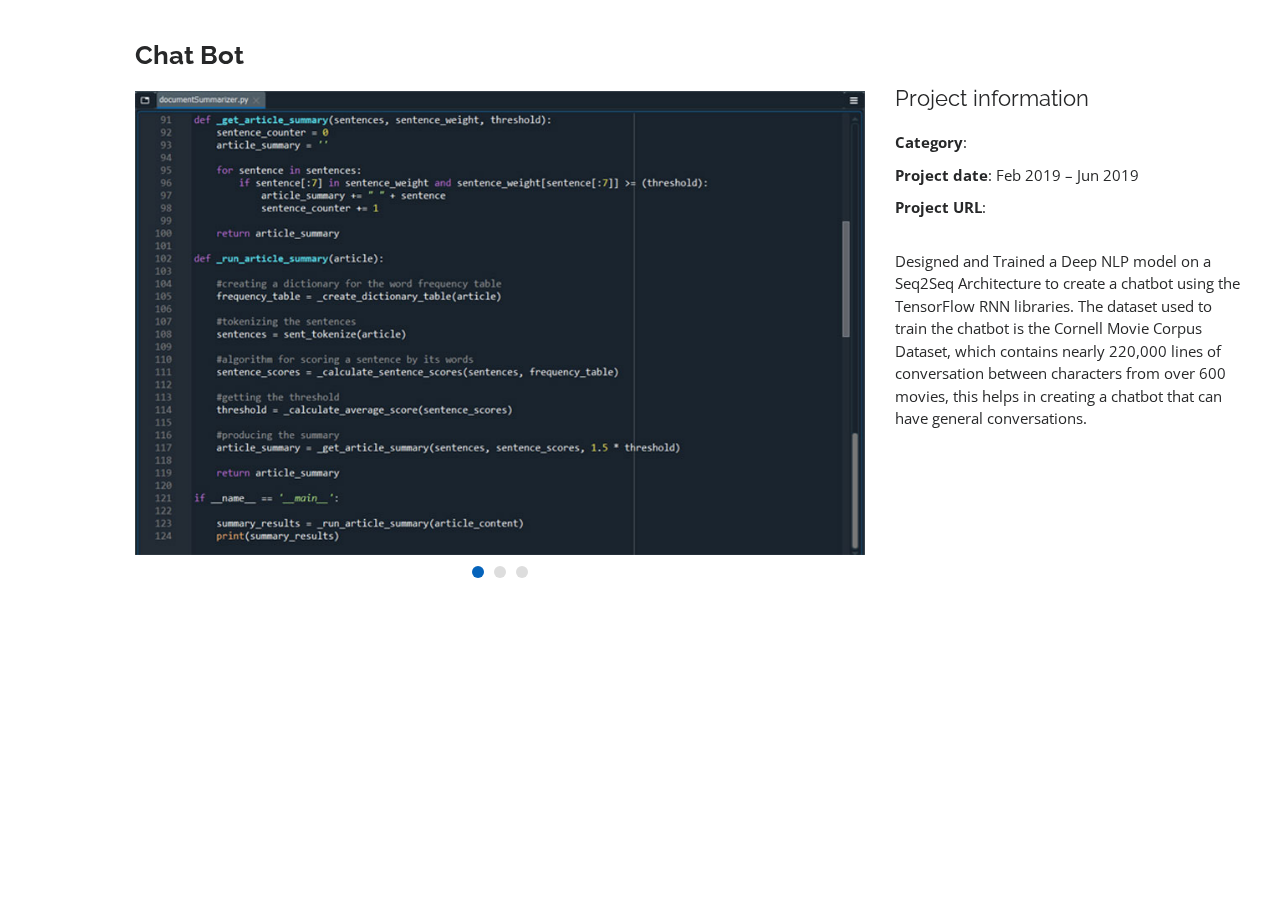
==== Chat Bot.html @ 3447b302 "template changed" ====
<!DOCTYPE html>
<html lang="en">

<head>
  <meta charset="utf-8">
  <meta content="width=device-width, initial-scale=1.0" name="viewport">

  <title>Portfolio Details - Personal Bootstrap Template</title>
  <meta content="" name="descriptison">
  <meta content="" name="keywords">

  <!-- Favicons -->
  <link href="assets/img/favicon.png" rel="icon">
  <link href="assets/img/apple-touch-icon.png" rel="apple-touch-icon">

  <!-- Google Fonts -->
  <link href="https://fonts.googleapis.com/css?family=Open+Sans:300,300i,400,400i,600,600i,700,700i|Raleway:300,300i,400,400i,500,500i,600,600i,700,700i|Poppins:300,300i,400,400i,500,500i,600,600i,700,700i" rel="stylesheet">

  <!-- Vendor CSS Files -->
  <link href="assets/vendor/bootstrap/css/bootstrap.min.css" rel="stylesheet">
  <link href="assets/vendor/icofont/icofont.min.css" rel="stylesheet">
  <link href="assets/vendor/boxicons/css/boxicons.min.css" rel="stylesheet">
  <link href="assets/vendor/venobox/venobox.css" rel="stylesheet">
  <link href="assets/vendor/owl.carousel/assets/owl.carousel.min.css" rel="stylesheet">
  <link href="assets/vendor/aos/aos.css" rel="stylesheet">

  <!-- Template Main CSS File -->
  <link href="assets/css/style.css" rel="stylesheet">

  <!-- =======================================================
  * Template Name: MyResume - v2.0.0
  * Template URL: https://bootstrapmade.com/free-html-bootstrap-template-my-resume/
  * Author: BootstrapMade.com
  * License: https://bootstrapmade.com/license/
  ======================================================== -->
</head>

<body>

  <main id="main">

    <!-- ======= Portfolio Details ======= -->
    <section id="portfolio-details" class="portfolio-details">
      <div class="container" data-aos="fade-up">

        <div class="row">

          <div class="col-lg-8">
            <h2 class="portfolio-title">Chat Bot</h2>
            <div class="owl-carousel portfolio-details-carousel">
              <img src="assets/img/portfolio/portfolio-3.jpg" class="img-fluid" alt="">
              <img src="#" class="img-fluid" alt="">
              <img src="#" class="img-fluid" alt="">
            </div>
          </div>

          <div class="col-lg-4 portfolio-info">
            <h3>Project information</h3>
            <ul>
              <li><strong>Category</strong>: </li>
              <li><strong>Project date</strong>: Feb 2019 – Jun 2019</li>
              <li><strong>Project URL</strong>: <a href="#"></a></li>
            </ul>

            <p>
              Designed and Trained a Deep NLP model on a Seq2Seq Architecture to create a chatbot using the TensorFlow RNN libraries. 
              The dataset used to train the chatbot is the Cornell Movie Corpus Dataset, which contains nearly 220,000 lines of conversation between characters from over 600 movies, this helps in creating a chatbot that can have general conversations.

            </p>
          </div>

        </div>

      </div>
    </section><!-- End Portfolio Details -->

  </main><!-- End #main -->

  <a href="#" class="back-to-top"><i class="bx bx-up-arrow-alt"></i></a>
  <div id="preloader"></div>

  <!-- Vendor JS Files -->
  <script src="assets/vendor/jquery/jquery.min.js"></script>
  <script src="assets/vendor/bootstrap/js/bootstrap.bundle.min.js"></script>
  <script src="assets/vendor/jquery.easing/jquery.easing.min.js"></script>
  <script src="assets/vendor/php-email-form/validate.js"></script>
  <script src="assets/vendor/waypoints/jquery.waypoints.min.js"></script>
  <script src="assets/vendor/counterup/counterup.min.js"></script>
  <script src="assets/vendor/isotope-layout/isotope.pkgd.min.js"></script>
  <script src="assets/vendor/venobox/venobox.min.js"></script>
  <script src="assets/vendor/owl.carousel/owl.carousel.min.js"></script>
  <script src="assets/vendor/typed.js/typed.min.js"></script>
  <script src="assets/vendor/aos/aos.js"></script>

  <!-- Template Main JS File -->
  <script src="assets/js/main.js"></script>

</body>

</html>
---- assets/vendor/venobox/venobox.css ----
/* ------ venobox.css --------*/
.vbox-overlay *, .vbox-overlay *:before, .vbox-overlay *:after{
    -webkit-backface-visibility: hidden;
    -webkit-box-sizing:border-box;
    -moz-box-sizing:border-box;
    box-sizing:border-box;
}
.vbox-overlay * { 
    -webkit-backface-visibility: visible;
    backface-visibility: visible;
}
.vbox-overlay{
    display: -webkit-flex;
    display: flex;
    -webkit-flex-direction: column;
    flex-direction: column;
    -webkit-justify-content: center;
    justify-content: center;
    -webkit-align-items: center;
    align-items: center;
    position: fixed;
    left: 0;
    top: 0;
    bottom: 0;
    right: 0;
    z-index: 999999;
}

/* ----- navigation ----- */
.vbox-title{
    width: 100%;
    height: 40px;
    float: left;
    text-align: center;
    line-height: 28px;
    font-size: 12px;
    padding: 6px 50px;
    overflow: hidden;
    position: fixed;
    display: none;
    left: 0;
    z-index: 89;
}
.vbox-close{
    cursor: pointer;
    position: fixed;
    top: -1px;
    right: 0;
    width: 50px;
    height: 40px;
    padding: 6px;
    display: block;
    background-position:10px center;
    overflow: hidden;
    font-size: 24px;
    line-height: 1;
    text-align: center;
    z-index: 99;
}
.vbox-left{
    cursor: pointer;
    position: fixed;
    left: 0;
    height: 40px;
    overflow: hidden;
    line-height: 28px;
    font-size: 12px;
    z-index: 99;
    display: flex;
    align-items:center;
}
.vbox-num{
    display: inline-block;
    margin: 6px 0 6px 15px;
}
/* ----- Social share ----- */
.vbox-share{
    line-height: 28px;
    font-size: 12px;
    overflow: hidden;
    position: fixed;
    left: 0;
    z-index: 98;
    display: flex;
    align-items:center;
    justify-content: center;
    width: 100%;
    text-align: center;
}
.vbox-share svg{
    max-height: 28px;
    width: 28px;
    z-index: 10;
    margin-left: 12px;
    margin-top: 6px;
    margin-bottom: 6px;
    vertical-align: middle;
}


/* ----- navigation ARROWS ----- */
.vbox-next, .vbox-prev{
    position: fixed;
    top: 50%;
    margin-top: -15px;
    overflow: hidden;
    cursor: pointer;
    display: block;
    width: 45px;
    height: 45px;
    z-index: 99;
}
.vbox-next span, .vbox-prev span{
    position: relative;
    width: 20px;
    height: 20px;
    border: 2px solid transparent;
    border-top-color: #B6B6B6;
    border-right-color: #B6B6B6;
    text-indent: -100px;
    position: absolute;
    top: 8px;
    display: block;
}
.vbox-prev{
    left: 15px;
}
.vbox-next{
    right: 15px;
}
.vbox-prev span{
    left: 10px;
    -ms-transform: rotate(-135deg);
    -webkit-transform: rotate(-135deg);
    transform: rotate(-135deg);
}
.vbox-next span{
    -ms-transform: rotate(45deg);
    -webkit-transform: rotate(45deg);
    transform: rotate(45deg);
    right: 10px;
}
/* ------- inline window ------ */
.vbox-inline{
    width: 420px;
    height: 315px;
    height: 70vh;
    padding: 10px;
    background: #fff;
    margin: 0 auto;
    overflow: auto;
    text-align: left;
}
/* ------- Video & iFrames window ------ */
.venoframe{
    max-width: 100%;
    width: 100%;
    border: none;
    width: 100%;
    height: 260px;
    height: 70vh;
}
.venoframe.vbvid{
    height: 260px;
}
@media (min-width: 768px) {
    .venoframe, .vbox-inline{
        width: 90%;
        height: 360px;
        height: 70vh;
    }
    .venoframe.vbvid{
        width: 640px;
        height: 360px;
    }
}
@media (min-width: 992px) {
    .venoframe, .vbox-inline{
        max-width: 1200px;
        width: 80%;
        height: 540px;
        height: 70vh;
    }
    .venoframe.vbvid{
        width: 960px;
        height: 540px;
    }
}
/* 
Please do NOT edit this part! 
or at least read this note: http://i.imgur.com/7C0ws9e.gif
*/
.vbox-open{
    overflow: hidden;
}
.vbox-container{
    position: absolute;
    left: 0;
    right: 0;
    top: 0;
    bottom: 0;
    overflow-x: hidden;
    overflow-y: scroll;
    overflow-scrolling: touch;
    -webkit-overflow-scrolling: touch;
    z-index: 20;
    max-height: 100%;

}

.vbox-content{
    text-align: center;
    float: left;
    width: 100%;
    position: relative;
    overflow: hidden;
    padding: 20px 4%;
}
.vbox-container img{
    max-width: 100%;
    height: auto;
}
.vbox-figlio{
    box-shadow: 0 0 12px rgba(0,0,0,0.19), 0 6px 6px rgba(0,0,0,0.23);
    max-width: 100%;
    text-align: initial;
}
img.vbox-figlio{
    -webkit-user-select: none;
-khtml-user-select: none;
-moz-user-select: none;
-o-user-select: none;
user-select: none;
}
.vbox-content.swipe-left{
    margin-left: -200px !important;
}
.vbox-content.swipe-right{
    margin-left: 200px !important;
}
.vbox-animated{
    webkit-transition: margin 300ms ease-out;
    transition: margin 300ms ease-out;
}

/* ---------- preloader ----------
 * SPINKIT 
 * http://tobiasahlin.com/spinkit/
-------------------------------- */
.sk-double-bounce,.sk-rotating-plane{width:40px;height:40px;margin:40px auto}.sk-rotating-plane{background-color:#333;-webkit-animation:sk-rotatePlane 1.2s infinite ease-in-out;animation:sk-rotatePlane 1.2s infinite ease-in-out}@-webkit-keyframes sk-rotatePlane{0%{-webkit-transform:perspective(120px) rotateX(0) rotateY(0);transform:perspective(120px) rotateX(0) rotateY(0)}50%{-webkit-transform:perspective(120px) rotateX(-180.1deg) rotateY(0);transform:perspective(120px) rotateX(-180.1deg) rotateY(0)}100%{-webkit-transform:perspective(120px) rotateX(-180deg) rotateY(-179.9deg);transform:perspective(120px) rotateX(-180deg) rotateY(-179.9deg)}}@keyframes sk-rotatePlane{0%{-webkit-transform:perspective(120px) rotateX(0) rotateY(0);transform:perspective(120px) rotateX(0) rotateY(0)}50%{-webkit-transform:perspective(120px) rotateX(-180.1deg) rotateY(0);transform:perspective(120px) rotateX(-180.1deg) rotateY(0)}100%{-webkit-transform:perspective(120px) rotateX(-180deg) rotateY(-179.9deg);transform:perspective(120px) rotateX(-180deg) rotateY(-179.9deg)}}.sk-double-bounce{position:relative}.sk-double-bounce .sk-child{width:100%;height:100%;border-radius:50%;background-color:#333;opacity:.6;position:absolute;top:0;left:0;-webkit-animation:sk-doubleBounce 2s infinite ease-in-out;animation:sk-doubleBounce 2s infinite ease-in-out}.sk-chasing-dots .sk-child,.sk-spinner-pulse,.sk-three-bounce .sk-child{background-color:#333;border-radius:100%}.sk-double-bounce .sk-double-bounce2{-webkit-animation-delay:-1s;animation-delay:-1s}@-webkit-keyframes sk-doubleBounce{0%,100%{-webkit-transform:scale(0);transform:scale(0)}50%{-webkit-transform:scale(1);transform:scale(1)}}@keyframes sk-doubleBounce{0%,100%{-webkit-transform:scale(0);transform:scale(0)}50%{-webkit-transform:scale(1);transform:scale(1)}}.sk-wave{margin:40px auto;width:50px;height:40px;text-align:center;font-size:10px}.sk-wave .sk-rect{background-color:#333;height:100%;width:6px;display:inline-block;-webkit-animation:sk-waveStretchDelay 1.2s infinite ease-in-out;animation:sk-waveStretchDelay 1.2s infinite ease-in-out}.sk-wave .sk-rect1{-webkit-animation-delay:-1.2s;animation-delay:-1.2s}.sk-wave .sk-rect2{-webkit-animation-delay:-1.1s;animation-delay:-1.1s}.sk-wave .sk-rect3{-webkit-animation-delay:-1s;animation-delay:-1s}.sk-wave .sk-rect4{-webkit-animation-delay:-.9s;animation-delay:-.9s}.sk-wave .sk-rect5{-webkit-animation-delay:-.8s;animation-delay:-.8s}@-webkit-keyframes sk-waveStretchDelay{0%,100%,40%{-webkit-transform:scaleY(.4);transform:scaleY(.4)}20%{-webkit-transform:scaleY(1);transform:scaleY(1)}}@keyframes sk-waveStretchDelay{0%,100%,40%{-webkit-transform:scaleY(.4);transform:scaleY(.4)}20%{-webkit-transform:scaleY(1);transform:scaleY(1)}}.sk-wandering-cubes{margin:40px auto;width:40px;height:40px;position:relative}.sk-wandering-cubes .sk-cube{background-color:#333;width:10px;height:10px;position:absolute;top:0;left:0;-webkit-animation:sk-wanderingCube 1.8s ease-in-out -1.8s infinite both;animation:sk-wanderingCube 1.8s ease-in-out -1.8s infinite both}.sk-chasing-dots,.sk-spinner-pulse{width:40px;height:40px;margin:40px auto}.sk-wandering-cubes .sk-cube2{-webkit-animation-delay:-.9s;animation-delay:-.9s}@-webkit-keyframes sk-wanderingCube{0%{-webkit-transform:rotate(0);transform:rotate(0)}25%{-webkit-transform:translateX(30px) rotate(-90deg) scale(.5);transform:translateX(30px) rotate(-90deg) scale(.5)}50%{-webkit-transform:translateX(30px) translateY(30px) rotate(-179deg);transform:translateX(30px) translateY(30px) rotate(-179deg)}50.1%{-webkit-transform:translateX(30px) translateY(30px) rotate(-180deg);transform:translateX(30px) translateY(30px) rotate(-180deg)}75%{-webkit-transform:translateX(0) translateY(30px) rotate(-270deg) scale(.5);transform:translateX(0) translateY(30px) rotate(-270deg) scale(.5)}100%{-webkit-transform:rotate(-360deg);transform:rotate(-360deg)}}@keyframes sk-wanderingCube{0%{-webkit-transform:rotate(0);transform:rotate(0)}25%{-webkit-transform:translateX(30px) rotate(-90deg) scale(.5);transform:translateX(30px) rotate(-90deg) scale(.5)}50%{-webkit-transform:translateX(30px) translateY(30px) rotate(-179deg);transform:translateX(30px) translateY(30px) rotate(-179deg)}50.1%{-webkit-transform:translateX(30px) translateY(30px) rotate(-180deg);transform:translateX(30px) translateY(30px) rotate(-180deg)}75%{-webkit-transform:translateX(0) translateY(30px) rotate(-270deg) scale(.5);transform:translateX(0) translateY(30px) rotate(-270deg) scale(.5)}100%{-webkit-transform:rotate(-360deg);transform:rotate(-360deg)}}.sk-spinner-pulse{-webkit-animation:sk-pulseScaleOut 1s infinite ease-in-out;animation:sk-pulseScaleOut 1s infinite ease-in-out}@-webkit-keyframes sk-pulseScaleOut{0%{-webkit-transform:scale(0);transform:scale(0)}100%{-webkit-transform:scale(1);transform:scale(1);opacity:0}}@keyframes sk-pulseScaleOut{0%{-webkit-transform:scale(0);transform:scale(0)}100%{-webkit-transform:scale(1);transform:scale(1);opacity:0}}.sk-chasing-dots{position:relative;text-align:center;-webkit-animation:sk-chasingDotsRotate 2s infinite linear;animation:sk-chasingDotsRotate 2s infinite linear}.sk-chasing-dots .sk-child{width:60%;height:60%;display:inline-block;position:absolute;top:0;-webkit-animation:sk-chasingDotsBounce 2s infinite ease-in-out;animation:sk-chasingDotsBounce 2s infinite ease-in-out}.sk-chasing-dots .sk-dot2{top:auto;bottom:0;-webkit-animation-delay:-1s;animation-delay:-1s}@-webkit-keyframes sk-chasingDotsRotate{100%{-webkit-transform:rotate(360deg);transform:rotate(360deg)}}@keyframes sk-chasingDotsRotate{100%{-webkit-transform:rotate(360deg);transform:rotate(360deg)}}@-webkit-keyframes sk-chasingDotsBounce{0%,100%{-webkit-transform:scale(0);transform:scale(0)}50%{-webkit-transform:scale(1);transform:scale(1)}}@keyframes sk-chasingDotsBounce{0%,100%{-webkit-transform:scale(0);transform:scale(0)}50%{-webkit-transform:scale(1);transform:scale(1)}}.sk-three-bounce{margin:40px auto;width:80px;text-align:center}.sk-three-bounce .sk-child{width:20px;height:20px;display:inline-block;-webkit-animation:sk-three-bounce 1.4s ease-in-out 0s infinite both;animation:sk-three-bounce 1.4s ease-in-out 0s infinite both}.sk-circle .sk-child:before,.sk-fading-circle .sk-circle:before{display:block;border-radius:100%;content:'';background-color:#333}.sk-three-bounce .sk-bounce1{-webkit-animation-delay:-.32s;animation-delay:-.32s}.sk-three-bounce .sk-bounce2{-webkit-animation-delay:-.16s;animation-delay:-.16s}@-webkit-keyframes sk-three-bounce{0%,100%,80%{-webkit-transform:scale(0);transform:scale(0)}40%{-webkit-transform:scale(1);transform:scale(1)}}@keyframes sk-three-bounce{0%,100%,80%{-webkit-transform:scale(0);transform:scale(0)}40%{-webkit-transform:scale(1);transform:scale(1)}}.sk-circle{margin:40px auto;width:40px;height:40px;position:relative}.sk-circle .sk-child{width:100%;height:100%;position:absolute;left:0;top:0}.sk-circle .sk-child:before{margin:0 auto;width:15%;height:15%;-webkit-animation:sk-circleBounceDelay 1.2s infinite ease-in-out both;animation:sk-circleBounceDelay 1.2s infinite ease-in-out both}.sk-circle .sk-circle2{-webkit-transform:rotate(30deg);-ms-transform:rotate(30deg);transform:rotate(30deg)}.sk-circle .sk-circle3{-webkit-transform:rotate(60deg);-ms-transform:rotate(60deg);transform:rotate(60deg)}.sk-circle .sk-circle4{-webkit-transform:rotate(90deg);-ms-transform:rotate(90deg);transform:rotate(90deg)}.sk-circle .sk-circle5{-webkit-transform:rotate(120deg);-ms-transform:rotate(120deg);transform:rotate(120deg)}.sk-circle .sk-circle6{-webkit-transform:rotate(150deg);-ms-transform:rotate(150deg);transform:rotate(150deg)}.sk-circle .sk-circle7{-webkit-transform:rotate(180deg);-ms-transform:rotate(180deg);transform:rotate(180deg)}.sk-circle .sk-circle8{-webkit-transform:rotate(210deg);-ms-transform:rotate(210deg);transform:rotate(210deg)}.sk-circle .sk-circle9{-webkit-transform:rotate(240deg);-ms-transform:rotate(240deg);transform:rotate(240deg)}.sk-circle .sk-circle10{-webkit-transform:rotate(270deg);-ms-transform:rotate(270deg);transform:rotate(270deg)}.sk-circle .sk-circle11{-webkit-transform:rotate(300deg);-ms-transform:rotate(300deg);transform:rotate(300deg)}.sk-circle .sk-circle12{-webkit-transform:rotate(330deg);-ms-transform:rotate(330deg);transform:rotate(330deg)}.sk-circle .sk-circle2:before{-webkit-animation-delay:-1.1s;animation-delay:-1.1s}.sk-circle .sk-circle3:before{-webkit-animation-delay:-1s;animation-delay:-1s}.sk-circle .sk-circle4:before{-webkit-animation-delay:-.9s;animation-delay:-.9s}.sk-circle .sk-circle5:before{-webkit-animation-delay:-.8s;animation-delay:-.8s}.sk-circle .sk-circle6:before{-webkit-animation-delay:-.7s;animation-delay:-.7s}.sk-circle .sk-circle7:before{-webkit-animation-delay:-.6s;animation-delay:-.6s}.sk-circle .sk-circle8:before{-webkit-animation-delay:-.5s;animation-delay:-.5s}.sk-circle .sk-circle9:before{-webkit-animation-delay:-.4s;animation-delay:-.4s}.sk-circle .sk-circle10:before{-webkit-animation-delay:-.3s;animation-delay:-.3s}.sk-circle .sk-circle11:before{-webkit-animation-delay:-.2s;animation-delay:-.2s}.sk-circle .sk-circle12:before{-webkit-animation-delay:-.1s;animation-delay:-.1s}@-webkit-keyframes sk-circleBounceDelay{0%,100%,80%{-webkit-transform:scale(0);transform:scale(0)}40%{-webkit-transform:scale(1);transform:scale(1)}}@keyframes sk-circleBounceDelay{0%,100%,80%{-webkit-transform:scale(0);transform:scale(0)}40%{-webkit-transform:scale(1);transform:scale(1)}}.sk-cube-grid{width:40px;height:40px;margin:40px auto}.sk-cube-grid .sk-cube{width:33.33%;height:33.33%;background-color:#333;float:left;-webkit-animation:sk-cubeGridScaleDelay 1.3s infinite ease-in-out;animation:sk-cubeGridScaleDelay 1.3s infinite ease-in-out}.sk-cube-grid .sk-cube1{-webkit-animation-delay:.2s;animation-delay:.2s}.sk-cube-grid .sk-cube2{-webkit-animation-delay:.3s;animation-delay:.3s}.sk-cube-grid .sk-cube3{-webkit-animation-delay:.4s;animation-delay:.4s}.sk-cube-grid .sk-cube4{-webkit-animation-delay:.1s;animation-delay:.1s}.sk-cube-grid .sk-cube5{-webkit-animation-delay:.2s;animation-delay:.2s}.sk-cube-grid .sk-cube6{-webkit-animation-delay:.3s;animation-delay:.3s}.sk-cube-grid .sk-cube7{-webkit-animation-delay:0ms;animation-delay:0ms}.sk-cube-grid .sk-cube8{-webkit-animation-delay:.1s;animation-delay:.1s}.sk-cube-grid .sk-cube9{-webkit-animation-delay:.2s;animation-delay:.2s}@-webkit-keyframes sk-cubeGridScaleDelay{0%,100%,70%{-webkit-transform:scale3D(1,1,1);transform:scale3D(1,1,1)}35%{-webkit-transform:scale3D(0,0,1);transform:scale3D(0,0,1)}}@keyframes sk-cubeGridScaleDelay{0%,100%,70%{-webkit-transform:scale3D(1,1,1);transform:scale3D(1,1,1)}35%{-webkit-transform:scale3D(0,0,1);transform:scale3D(0,0,1)}}.sk-fading-circle{margin:40px auto;width:40px;height:40px;position:relative}.sk-fading-circle .sk-circle{width:100%;height:100%;position:absolute;left:0;top:0}.sk-fading-circle .sk-circle:before{margin:0 auto;width:15%;height:15%;-webkit-animation:sk-circleFadeDelay 1.2s infinite ease-in-out both;animation:sk-circleFadeDelay 1.2s infinite ease-in-out both}.sk-fading-circle .sk-circle2{-webkit-transform:rotate(30deg);-ms-transform:rotate(30deg);transform:rotate(30deg)}.sk-fading-circle .sk-circle3{-webkit-transform:rotate(60deg);-ms-transform:rotate(60deg);transform:rotate(60deg)}.sk-fading-circle .sk-circle4{-webkit-transform:rotate(90deg);-ms-transform:rotate(90deg);transform:rotate(90deg)}.sk-fading-circle .sk-circle5{-webkit-transform:rotate(120deg);-ms-transform:rotate(120deg);transform:rotate(120deg)}.sk-fading-circle .sk-circle6{-webkit-transform:rotate(150deg);-ms-transform:rotate(150deg);transform:rotate(150deg)}.sk-fading-circle .sk-circle7{-webkit-transform:rotate(180deg);-ms-transform:rotate(180deg);transform:rotate(180deg)}.sk-fading-circle .sk-circle8{-webkit-transform:rotate(210deg);-ms-transform:rotate(210deg);transform:rotate(210deg)}.sk-fading-circle .sk-circle9{-webkit-transform:rotate(240deg);-ms-transform:rotate(240deg);transform:rotate(240deg)}.sk-fading-circle .sk-circle10{-webkit-transform:rotate(270deg);-ms-transform:rotate(270deg);transform:rotate(270deg)}.sk-fading-circle .sk-circle11{-webkit-transform:rotate(300deg);-ms-transform:rotate(300deg);transform:rotate(300deg)}.sk-fading-circle .sk-circle12{-webkit-transform:rotate(330deg);-ms-transform:rotate(330deg);transform:rotate(330deg)}.sk-fading-circle .sk-circle2:before{-webkit-animation-delay:-1.1s;animation-delay:-1.1s}.sk-fading-circle .sk-circle3:before{-webkit-animation-delay:-1s;animation-delay:-1s}.sk-fading-circle .sk-circle4:before{-webkit-animation-delay:-.9s;animation-delay:-.9s}.sk-fading-circle .sk-circle5:before{-webkit-animation-delay:-.8s;animation-delay:-.8s}.sk-fading-circle .sk-circle6:before{-webkit-animation-delay:-.7s;animation-delay:-.7s}.sk-fading-circle .sk-circle7:before{-webkit-animation-delay:-.6s;animation-delay:-.6s}.sk-fading-circle .sk-circle8:before{-webkit-animation-delay:-.5s;animation-delay:-.5s}.sk-fading-circle .sk-circle9:before{-webkit-animation-delay:-.4s;animation-delay:-.4s}.sk-fading-circle .sk-circle10:before{-webkit-animation-delay:-.3s;animation-delay:-.3s}.sk-fading-circle .sk-circle11:before{-webkit-animation-delay:-.2s;animation-delay:-.2s}.sk-fading-circle .sk-circle12:before{-webkit-animation-delay:-.1s;animation-delay:-.1s}@-webkit-keyframes sk-circleFadeDelay{0%,100%,39%{opacity:0}40%{opacity:1}}@keyframes sk-circleFadeDelay{0%,100%,39%{opacity:0}40%{opacity:1}}.sk-folding-cube{margin:40px auto;width:40px;height:40px;position:relative;-webkit-transform:rotateZ(45deg);transform:rotateZ(45deg)}.sk-folding-cube .sk-cube{float:left;width:50%;height:50%;position:relative;-webkit-transform:scale(1.1);-ms-transform:scale(1.1);transform:scale(1.1)}.sk-folding-cube .sk-cube:before{content:'';position:absolute;top:0;left:0;width:100%;height:100%;background-color:#333;-webkit-animation:sk-foldCubeAngle 2.4s infinite linear both;animation:sk-foldCubeAngle 2.4s infinite linear both;-webkit-transform-origin:100% 100%;-ms-transform-origin:100% 100%;transform-origin:100% 100%}.sk-folding-cube .sk-cube2{-webkit-transform:scale(1.1) rotateZ(90deg);transform:scale(1.1) rotateZ(90deg)}.sk-folding-cube .sk-cube3{-webkit-transform:scale(1.1) rotateZ(180deg);transform:scale(1.1) rotateZ(180deg)}.sk-folding-cube .sk-cube4{-webkit-transform:scale(1.1) rotateZ(270deg);transform:scale(1.1) rotateZ(270deg)}.sk-folding-cube .sk-cube2:before{-webkit-animation-delay:.3s;animation-delay:.3s}.sk-folding-cube .sk-cube3:before{-webkit-animation-delay:.6s;animation-delay:.6s}.sk-folding-cube .sk-cube4:before{-webkit-animation-delay:.9s;animation-delay:.9s}@-webkit-keyframes sk-foldCubeAngle{0%,10%{-webkit-transform:perspective(140px) rotateX(-180deg);transform:perspective(140px) rotateX(-180deg);opacity:0}25%,75%{-webkit-transform:perspective(140px) rotateX(0);transform:perspective(140px) rotateX(0);opacity:1}100%,90%{-webkit-transform:perspective(140px) rotateY(180deg);transform:perspective(140px) rotateY(180deg);opacity:0}}@keyframes sk-foldCubeAngle{0%,10%{-webkit-transform:perspective(140px) rotateX(-180deg);transform:perspective(140px) rotateX(-180deg);opacity:0}25%,75%{-webkit-transform:perspective(140px) rotateX(0);transform:perspective(140px) rotateX(0);opacity:1}100%,90%{-webkit-transform:perspective(140px) rotateY(180deg);transform:perspective(140px) rotateY(180deg);opacity:0}}
---- assets/css/style.css ----
/**
* Template Name: MyResume - v2.0.0
* Template URL: https://bootstrapmade.com/free-html-bootstrap-template-my-resume/
* Author: BootstrapMade.com
* License: https://bootstrapmade.com/license/
*/

/*--------------------------------------------------------------
# General
--------------------------------------------------------------*/
body {
  font-family: "Open Sans", sans-serif;
  color: #272829;
}

a {
  color: #0563bb;
}

a:hover {
  color: #067ded;
  text-decoration: none;
}

h1, h2, h3, h4, h5, h6 {
  font-family: "Raleway", sans-serif;
}

/*--------------------------------------------------------------
# Back to top button
--------------------------------------------------------------*/
.back-to-top {
  position: fixed;
  display: none;
  width: 40px;
  height: 40px;
  border-radius: 50px;
  right: 15px;
  bottom: 15px;
  background: #0563bb;
  color: #fff;
  transition: display 0.5s ease-in-out;
  z-index: 99999;
}

.back-to-top i {
  font-size: 24px;
  position: absolute;
  top: 7px;
  left: 8px;
}

.back-to-top:hover {
  color: #fff;
  background: #0678e3;
  transition: background 0.2s ease-in-out;
}

/*--------------------------------------------------------------
# Preloader
--------------------------------------------------------------*/
#preloader {
  position: fixed;
  top: 0;
  left: 0;
  right: 0;
  bottom: 0;
  z-index: 9999;
  overflow: hidden;
  background: #fff;
}

#preloader:before {
  content: "";
  position: fixed;
  top: calc(50% - 30px);
  left: calc(50% - 30px);
  border: 6px solid #0563bb;
  border-top-color: #fff;
  border-bottom-color: #fff;
  border-radius: 50%;
  width: 60px;
  height: 60px;
  -webkit-animation: animate-preloader 1s linear infinite;
  animation: animate-preloader 1s linear infinite;
}

@-webkit-keyframes animate-preloader {
  0% {
    transform: rotate(0deg);
  }
  100% {
    transform: rotate(360deg);
  }
}

@keyframes animate-preloader {
  0% {
    transform: rotate(0deg);
  }
  100% {
    transform: rotate(360deg);
  }
}

/*--------------------------------------------------------------
# Disable aos animation delay on mobile devices
--------------------------------------------------------------*/
@media screen and (max-width: 768px) {
  [data-aos-delay] {
    transition-delay: 0 !important;
  }
}

/*--------------------------------------------------------------
# Header
--------------------------------------------------------------*/
#header {
  position: fixed;
  top: 0;
  left: 0;
  bottom: 0;
  z-index: 9997;
  transition: all 0.5s;
  padding: 15px;
  overflow-y: auto;
}

@media (max-width: 992px) {
  #header {
    width: 300px;
    background: #fff;
    border-right: 1px solid #e6e9ec;
    left: -300px;
  }
}

@media (min-width: 992px) {
  #main {
    margin-left: 100px;
  }
}

/*--------------------------------------------------------------
# Navigation Menu
--------------------------------------------------------------*/
/* Desktop Navigation */
.nav-menu * {
  margin: 0;
  padding: 0;
  list-style: none;
}

.nav-menu > ul > li {
  position: relative;
  white-space: nowrap;
}

.nav-menu a {
  display: flex;
  align-items: center;
  color: #45505b;
  padding: 10px 18px;
  margin-bottom: 8px;
  transition: 0.3s;
  font-size: 15px;
  border-radius: 50px;
  background: #f2f3f5;
  height: 56px;
  width: 100%;
  overflow: hidden;
  transition: 0.3s;
}

.nav-menu a i {
  font-size: 20px;
}

.nav-menu a span {
  padding: 0 5px 0 7px;
  color: #45505b;
}

@media (min-width: 992px) {
  .nav-menu a {
    width: 56px;
  }
  .nav-menu a span {
    display: none;
    color: #fff;
  }
}

.nav-menu a:hover, .nav-menu .active > a, .nav-menu li:hover > a {
  color: #fff;
  background: #0563bb;
}

.nav-menu a:hover span, .nav-menu .active > a span, .nav-menu li:hover > a span {
  color: #fff;
}

.nav-menu a:hover, .nav-menu li:hover > a {
  width: 100%;
  color: #fff;
}

.nav-menu a:hover span, .nav-menu li:hover > a span {
  display: block;
}

/* Mobile Navigation */
.mobile-nav-toggle {
  position: fixed;
  right: 15px;
  top: 15px;
  z-index: 9998;
  border: 0;
  background: none;
  font-size: 24px;
  transition: all 0.4s;
  outline: none !important;
  line-height: 1;
  cursor: pointer;
  text-align: right;
}

.mobile-nav-toggle i {
  color: #45505b;
}

.mobile-nav-active {
  overflow: hidden;
}

.mobile-nav-active #header {
  left: 0;
}

.mobile-nav-active .mobile-nav-toggle i {
  color: #0563bb;
}

/*--------------------------------------------------------------
# Hero Section
--------------------------------------------------------------*/
#hero {
  width: 100%;
  height: 100vh;
  background: url("../img/hero-bg.jpg") top right no-repeat;
  background-size: cover;
  position: relative;
}

@media (min-width: 992px) {
  #hero {
    padding-left: 160px;
  }
}

#hero:before {
  content: "";
  background: rgba(255, 255, 255, 0.8);
  position: absolute;
  bottom: 0;
  top: 0;
  left: 0;
  right: 0;
}

#hero h1 {
  margin: 0;
  font-size: 64px;
  font-weight: 700;
  line-height: 56px;
  color: #45505b;
}

#hero p {
  color: #45505b;
  margin: 15px 0 0 0;
  font-size: 26px;
  font-family: "Poppins", sans-serif;
}

#hero p span {
  color: #0563bb;
  letter-spacing: 1px;
}

#hero .social-links {
  margin-top: 30px;
}

#hero .social-links a {
  font-size: 24px;
  display: inline-block;
  color: #45505b;
  line-height: 1;
  margin-right: 20px;
  transition: 0.3s;
}

#hero .social-links a:hover {
  color: #0563bb;
}

@media (max-width: 992px) {
  #hero {
    text-align: center;
  }
  #hero h1 {
    font-size: 32px;
    line-height: 36px;
  }
  #hero p {
    margin-top: 10px;
    font-size: 20px;
    line-height: 24px;
  }
}

/*--------------------------------------------------------------
# Sections General
--------------------------------------------------------------*/
section {
  padding: 60px 0;
  overflow: hidden;
}

.section-title {
  text-align: center;
  padding-bottom: 30px;
}

.section-title h2 {
  font-size: 32px;
  font-weight: bold;
  text-transform: uppercase;
  margin-bottom: 20px;
  padding-bottom: 20px;
  position: relative;
  color: #45505b;
}

.section-title h2::before {
  content: '';
  position: absolute;
  display: block;
  width: 120px;
  height: 1px;
  background: #ddd;
  bottom: 1px;
  left: calc(50% - 60px);
}

.section-title h2::after {
  content: '';
  position: absolute;
  display: block;
  width: 40px;
  height: 3px;
  background: #0563bb;
  bottom: 0;
  left: calc(50% - 20px);
}

.section-title p {
  margin-bottom: 0;
}

/*--------------------------------------------------------------
# About
--------------------------------------------------------------*/
.about .content h3 {
  font-weight: 700;
  font-size: 26px;
  color: #728394;
}

.about .content ul {
  list-style: none;
  padding: 0;
}

.about .content ul li {
  padding-bottom: 10px;
}

.about .content ul i {
  font-size: 20px;
  padding-right: 2px;
  color: #0563bb;
}

.about .content p:last-child {
  margin-bottom: 0;
}

/*--------------------------------------------------------------
# Facts
--------------------------------------------------------------*/
.facts .count-box {
  padding: 30px 30px 25px 30px;
  margin-top: 30px;
  width: 100%;
  position: relative;
  text-align: center;
  background: #fff;
}

.facts .count-box i {
  position: absolute;
  top: -25px;
  left: 50%;
  transform: translateX(-50%);
  font-size: 24px;
  background: #0563bb;
  padding: 12px;
  color: #fff;
  border-radius: 50px;
}

.facts .count-box span {
  font-size: 36px;
  display: block;
  font-weight: 600;
  color: #011426;
}

.facts .count-box p {
  padding: 0;
  margin: 0;
  font-family: "Raleway", sans-serif;
  font-size: 14px;
}

/*--------------------------------------------------------------
# Akills
--------------------------------------------------------------*/
.skills .progress {
  height: 50px;
  display: block;
  background: none;
}

.skills .progress .skill {
  padding: 10px 0;
  margin: 0 0 6px 0;
  text-transform: uppercase;
  display: block;
  font-weight: 600;
  font-family: "Poppins", sans-serif;
  color: #45505b;
}

.skills .progress .skill .val {
  float: right;
  font-style: normal;
}

.skills .progress-bar-wrap {
  background: #f2f3f5;
}

.skills .progress-bar {
  width: 1px;
  height: 10px;
  transition: .9s;
  background-color: #0563bb;
}

/*--------------------------------------------------------------
# Resume
--------------------------------------------------------------*/
.resume .resume-title {
  font-size: 26px;
  font-weight: 700;
  margin-top: 20px;
  margin-bottom: 20px;
  color: #45505b;
}

.resume .resume-item {
  padding: 0 0 20px 20px;
  margin-top: -2px;
  border-left: 2px solid #0563bb;
  position: relative;
}

.resume .resume-item h4 {
  line-height: 18px;
  font-size: 18px;
  font-weight: 600;
  text-transform: uppercase;
  font-family: "Poppins", sans-serif;
  color: #0563bb;
  margin-bottom: 10px;
}

.resume .resume-item h5 {
  font-size: 16px;
  background: #f7f8f9;
  padding: 5px 15px;
  display: inline-block;
  font-weight: 600;
  margin-bottom: 10px;
}

.resume .resume-item ul {
  padding-left: 20px;
}

.resume .resume-item ul li {
  padding-bottom: 10px;
}

.resume .resume-item:last-child {
  padding-bottom: 0;
}

.resume .resume-item::before {
  content: "";
  position: absolute;
  width: 16px;
  height: 16px;
  border-radius: 50px;
  left: -9px;
  top: 0;
  background: #fff;
  border: 2px solid #0563bb;
}

/*--------------------------------------------------------------
# Portfolio
--------------------------------------------------------------*/
.portfolio .portfolio-item {
  margin-bottom: 30px;
}

.portfolio #portfolio-flters {
  padding: 0;
  margin: 0 auto 25px auto;
  list-style: none;
  text-align: center;
  background: #fff;
  border-radius: 50px;
  padding: 2px 15px;
}

.portfolio #portfolio-flters li {
  cursor: pointer;
  display: inline-block;
  padding: 10px 15px;
  font-size: 14px;
  font-weight: 600;
  line-height: 1;
  text-transform: uppercase;
  color: #272829;
  margin-bottom: 5px;
  transition: all 0.3s ease-in-out;
}

.portfolio #portfolio-flters li:hover, .portfolio #portfolio-flters li.filter-active {
  color: #0563bb;
}

.portfolio #portfolio-flters li:last-child {
  margin-right: 0;
}

.portfolio .portfolio-wrap {
  transition: 0.3s;
  position: relative;
  overflow: hidden;
  z-index: 1;
  background: rgba(69, 80, 91, 0.8);
}

.portfolio .portfolio-wrap::before {
  content: "";
  background: rgba(255, 255, 255, 0.7);
  position: absolute;
  left: 30px;
  right: 30px;
  top: 30px;
  bottom: 30px;
  transition: all ease-in-out 0.3s;
  z-index: 2;
  opacity: 0;
}

.portfolio .portfolio-wrap .portfolio-info {
  opacity: 0;
  position: absolute;
  top: 0;
  left: 0;
  right: 0;
  bottom: 0;
  text-align: center;
  z-index: 3;
  transition: all ease-in-out 0.3s;
  display: flex;
  flex-direction: column;
  justify-content: center;
  align-items: center;
}

.portfolio .portfolio-wrap .portfolio-info::before {
  display: block;
  content: "";
  width: 48px;
  height: 48px;
  position: absolute;
  top: 35px;
  left: 35px;
  border-top: 3px solid #d7dce1;
  border-left: 3px solid #d7dce1;
  transition: all 0.5s ease 0s;
  z-index: 9994;
}

.portfolio .portfolio-wrap .portfolio-info::after {
  display: block;
  content: "";
  width: 48px;
  height: 48px;
  position: absolute;
  bottom: 35px;
  right: 35px;
  border-bottom: 3px solid #d7dce1;
  border-right: 3px solid #d7dce1;
  transition: all 0.5s ease 0s;
  z-index: 9994;
}

.portfolio .portfolio-wrap .portfolio-info h4 {
  font-size: 20px;
  color: #45505b;
  font-weight: 600;
}

.portfolio .portfolio-wrap .portfolio-info p {
  color: #45505b;
  font-size: 14px;
  text-transform: uppercase;
  padding: 0;
  margin: 0;
}

.portfolio .portfolio-wrap .portfolio-links {
  text-align: center;
  z-index: 4;
}

.portfolio .portfolio-wrap .portfolio-links a {
  color: #45505b;
  margin: 0 2px;
  font-size: 28px;
  display: inline-block;
  transition: 0.3s;
}

.portfolio .portfolio-wrap .portfolio-links a:hover {
  color: #148af9;
}

.portfolio .portfolio-wrap:hover::before {
  top: 0;
  left: 0;
  right: 0;
  bottom: 0;
  opacity: 1;
}

.portfolio .portfolio-wrap:hover .portfolio-info {
  opacity: 1;
}

.portfolio .portfolio-wrap:hover .portfolio-info::before {
  top: 15px;
  left: 15px;
}

.portfolio .portfolio-wrap:hover .portfolio-info::after {
  bottom: 15px;
  right: 15px;
}

/*--------------------------------------------------------------
# Services
--------------------------------------------------------------*/
.services .icon-box {
  text-align: center;
  padding: 70px 20px 80px 20px;
  transition: all ease-in-out 0.3s;
  background: #fff;
  box-shadow: 0px 5px 90px 0px rgba(110, 123, 131, 0.05);
}

.services .icon-box .icon {
  margin: 0 auto;
  width: 100px;
  height: 100px;
  display: flex;
  align-items: center;
  justify-content: center;
  transition: ease-in-out 0.3s;
  position: relative;
}

.services .icon-box .icon i {
  font-size: 36px;
  transition: 0.5s;
  position: relative;
}

.services .icon-box .icon svg {
  position: absolute;
  top: 0;
  left: 0;
}

.services .icon-box .icon svg path {
  transition: 0.5s;
  fill: #f5f5f5;
}

.services .icon-box h4 {
  font-weight: 600;
  margin: 10px 0 15px 0;
  font-size: 22px;
}

.services .icon-box h4 a {
  color: #45505b;
  transition: ease-in-out 0.3s;
}

.services .icon-box p {
  line-height: 24px;
  font-size: 14px;
  margin-bottom: 0;
}

.services .icon-box:hover {
  border-color: #fff;
  box-shadow: 0px 0 35px 0 rgba(0, 0, 0, 0.08);
}

.services .iconbox-blue i {
  color: #47aeff;
}

.services .iconbox-blue:hover .icon i {
  color: #fff;
}

.services .iconbox-blue:hover .icon path {
  fill: #47aeff;
}

.services .iconbox-orange i {
  color: #ffa76e;
}

.services .iconbox-orange:hover .icon i {
  color: #fff;
}

.services .iconbox-orange:hover .icon path {
  fill: #ffa76e;
}

.services .iconbox-pink i {
  color: #e80368;
}

.services .iconbox-pink:hover .icon i {
  color: #fff;
}

.services .iconbox-pink:hover .icon path {
  fill: #e80368;
}

.services .iconbox-yellow i {
  color: #ffbb2c;
}

.services .iconbox-yellow:hover .icon i {
  color: #fff;
}

.services .iconbox-yellow:hover .icon path {
  fill: #ffbb2c;
}

.services .iconbox-red i {
  color: #ff5828;
}

.services .iconbox-red:hover .icon i {
  color: #fff;
}

.services .iconbox-red:hover .icon path {
  fill: #ff5828;
}

.services .iconbox-teal i {
  color: #11dbcf;
}

.services .iconbox-teal:hover .icon i {
  color: #fff;
}

.services .iconbox-teal:hover .icon path {
  fill: #11dbcf;
}

/*--------------------------------------------------------------
# Testimonials
--------------------------------------------------------------*/
.testimonials .section-header {
  margin-bottom: 40px;
}

.testimonials .testimonial-item {
  text-align: center;
}

.testimonials .testimonial-item .testimonial-img {
  width: 120px;
  border-radius: 50%;
  border: 4px solid #fff;
  margin: 0 auto;
}

.testimonials .testimonial-item h3 {
  font-size: 20px;
  font-weight: bold;
  margin: 10px 0 5px 0;
  color: #111;
}

.testimonials .testimonial-item h4 {
  font-size: 14px;
  color: #999;
  margin: 0 0 15px 0;
}

.testimonials .testimonial-item .quote-icon-left, .testimonials .testimonial-item .quote-icon-right {
  color: #90c8fc;
  font-size: 26px;
}

.testimonials .testimonial-item .quote-icon-left {
  display: inline-block;
  left: -5px;
  position: relative;
}

.testimonials .testimonial-item .quote-icon-right {
  display: inline-block;
  right: -5px;
  position: relative;
  top: 10px;
}

.testimonials .testimonial-item p {
  font-style: italic;
  margin: 0 auto 15px auto;
}

.testimonials .owl-nav, .testimonials .owl-dots {
  margin-top: 5px;
  text-align: center;
}

.testimonials .owl-dot {
  display: inline-block;
  margin: 0 5px;
  width: 12px;
  height: 12px;
  border-radius: 50%;
  background-color: #ddd !important;
}

.testimonials .owl-dot.active {
  background-color: #0563bb !important;
}

@media (min-width: 992px) {
  .testimonials .testimonial-item p {
    width: 80%;
  }
}

/*--------------------------------------------------------------
# Contact
--------------------------------------------------------------*/
.contact .info {
  width: 100%;
  background: #fff;
}

.contact .info i {
  font-size: 20px;
  color: #0563bb;
  float: left;
  width: 44px;
  height: 44px;
  background: #eef7ff;
  display: flex;
  justify-content: center;
  align-items: center;
  border-radius: 50px;
  transition: all 0.3s ease-in-out;
}

.contact .info h4 {
  padding: 0 0 0 60px;
  font-size: 22px;
  font-weight: 600;
  margin-bottom: 5px;
  color: #45505b;
}

.contact .info p {
  padding: 0 0 0 60px;
  margin-bottom: 0;
  font-size: 14px;
  color: #728394;
}

.contact .info .email, .contact .info .phone {
  margin-top: 40px;
}

.contact .info .email:hover i, .contact .info .address:hover i, .contact .info .phone:hover i {
  background: #0563bb;
  color: #fff;
}

.contact .php-email-form {
  width: 100%;
  background: #fff;
}

.contact .php-email-form .form-group {
  padding-bottom: 8px;
}

.contact .php-email-form .validate {
  display: none;
  color: red;
  margin: 0 0 15px 0;
  font-weight: 400;
  font-size: 13px;
}

.contact .php-email-form .error-message {
  display: none;
  color: #fff;
  background: #ed3c0d;
  text-align: center;
  padding: 15px;
  font-weight: 600;
}

.contact .php-email-form .sent-message {
  display: none;
  color: #fff;
  background: #18d26e;
  text-align: center;
  padding: 15px;
  font-weight: 600;
}

.contact .php-email-form .loading {
  display: none;
  background: #fff;
  text-align: center;
  padding: 15px;
}

.contact .php-email-form .loading:before {
  content: "";
  display: inline-block;
  border-radius: 50%;
  width: 24px;
  height: 24px;
  margin: 0 10px -6px 0;
  border: 3px solid #18d26e;
  border-top-color: #eee;
  -webkit-animation: animate-loading 1s linear infinite;
  animation: animate-loading 1s linear infinite;
}

.contact .php-email-form input, .contact .php-email-form textarea {
  border-radius: 4px;
  box-shadow: none;
  font-size: 14px;
}

.contact .php-email-form input {
  height: 44px;
}

.contact .php-email-form textarea {
  padding: 10px 12px;
}

.contact .php-email-form button[type="submit"] {
  background: #0563bb;
  border: 0;
  padding: 10px 35px;
  color: #fff;
  transition: 0.4s;
  border-radius: 50px;
}

.contact .php-email-form button[type="submit"]:hover {
  background: #0678e3;
}

@-webkit-keyframes animate-loading {
  0% {
    transform: rotate(0deg);
  }
  100% {
    transform: rotate(360deg);
  }
}

@keyframes animate-loading {
  0% {
    transform: rotate(0deg);
  }
  100% {
    transform: rotate(360deg);
  }
}

/*--------------------------------------------------------------
# Portfolio Details
--------------------------------------------------------------*/
.portfolio-details {
  padding: 40px 0;
}

.portfolio-details .portfolio-title {
  font-size: 26px;
  font-weight: 700;
  margin-bottom: 20px;
}

.portfolio-details .portfolio-details-carousel .owl-nav, .portfolio-details .portfolio-details-carousel .owl-dots {
  margin-top: 5px;
  text-align: center;
}

.portfolio-details .portfolio-details-carousel .owl-dot {
  display: inline-block;
  margin: 0 5px;
  width: 12px;
  height: 12px;
  border-radius: 50%;
  background-color: #ddd !important;
}

.portfolio-details .portfolio-details-carousel .owl-dot.active {
  background-color: #0563bb !important;
}

.portfolio-details .portfolio-info {
  padding-top: 45px;
}

.portfolio-details .portfolio-info h3 {
  font-size: 22px;
  font-weight: 400;
  margin-bottom: 20px;
}

.portfolio-details .portfolio-info ul {
  list-style: none;
  padding: 0;
  font-size: 15px;
}

.portfolio-details .portfolio-info ul li + li {
  margin-top: 10px;
}

.portfolio-details .portfolio-info p {
  font-size: 15px;
  padding: 15px 0 0 0;
}

@media (max-width: 992px) {
  .portfolio-details .portfolio-info {
    padding-top: 20px;
  }
}

/*--------------------------------------------------------------
# Footer
--------------------------------------------------------------*/
#footer {
  background: #f7f8f9;
  color: #45505b;
  font-size: 14px;
  text-align: center;
  padding: 30px 0;
}

#footer h3 {
  font-size: 36px;
  font-weight: 700;
  position: relative;
  font-family: "Poppins", sans-serif;
  padding: 0;
  margin: 0 0 15px 0;
}

#footer p {
  font-size: 15;
  font-style: italic;
  padding: 0;
  margin: 0 0 40px 0;
}

#footer .social-links {
  margin: 0 0 40px 0;
}

#footer .social-links a {
  font-size: 18px;
  display: inline-block;
  background: #0563bb;
  color: #fff;
  line-height: 1;
  padding: 8px 0;
  margin-right: 4px;
  border-radius: 50%;
  text-align: center;
  width: 36px;
  height: 36px;
  transition: 0.3s;
}

#footer .social-links a:hover {
  background: #0678e3;
  color: #fff;
  text-decoration: none;
}

#footer .copyright {
  margin: 0 0 5px 0;
}

#footer .credits {
  font-size: 13px;
}
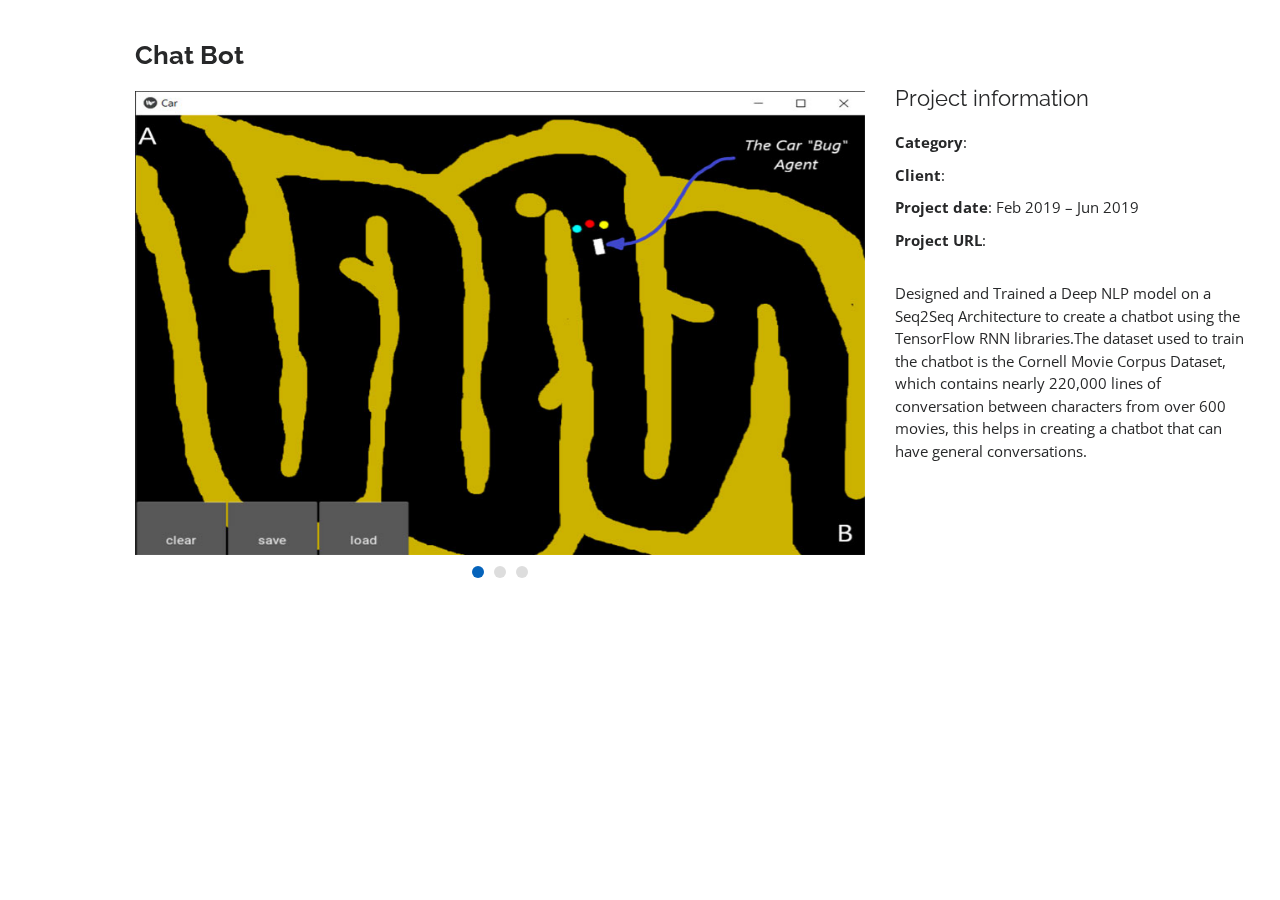
==== commit 4127c678: "pages updated" ====
--- a/Chat Bot.html
+++ b/Chat Bot.html
@@ -48,7 +48,7 @@
           <div class="col-lg-8">
             <h2 class="portfolio-title">Chat Bot</h2>
             <div class="owl-carousel portfolio-details-carousel">
-              <img src="assets/img/portfolio/portfolio-3.jpg" class="img-fluid" alt="">
+              <img src="assets/img/portfolio/portfolio-2.jpg" class="img-fluid" alt="">
               <img src="#" class="img-fluid" alt="">
               <img src="#" class="img-fluid" alt="">
             </div>
@@ -58,13 +58,15 @@
             <h3>Project information</h3>
             <ul>
               <li><strong>Category</strong>: </li>
+              <li><strong>Client</strong>: </li>
               <li><strong>Project date</strong>: Feb 2019 – Jun 2019</li>
               <li><strong>Project URL</strong>: <a href="#"></a></li>
             </ul>
 
             <p>
-              Designed and Trained a Deep NLP model on a Seq2Seq Architecture to create a chatbot using the TensorFlow RNN libraries. 
-              The dataset used to train the chatbot is the Cornell Movie Corpus Dataset, which contains nearly 220,000 lines of conversation between characters from over 600 movies, this helps in creating a chatbot that can have general conversations.
+              Designed and Trained a Deep NLP model on a Seq2Seq Architecture to create a chatbot using the TensorFlow RNN libraries.The dataset used to train the chatbot is the Cornell Movie Corpus Dataset, which contains nearly 220,000 lines of conversation between characters from over 600 movies, this helps in creating a chatbot that can have general conversations.
+
+
 
             </p>
           </div>
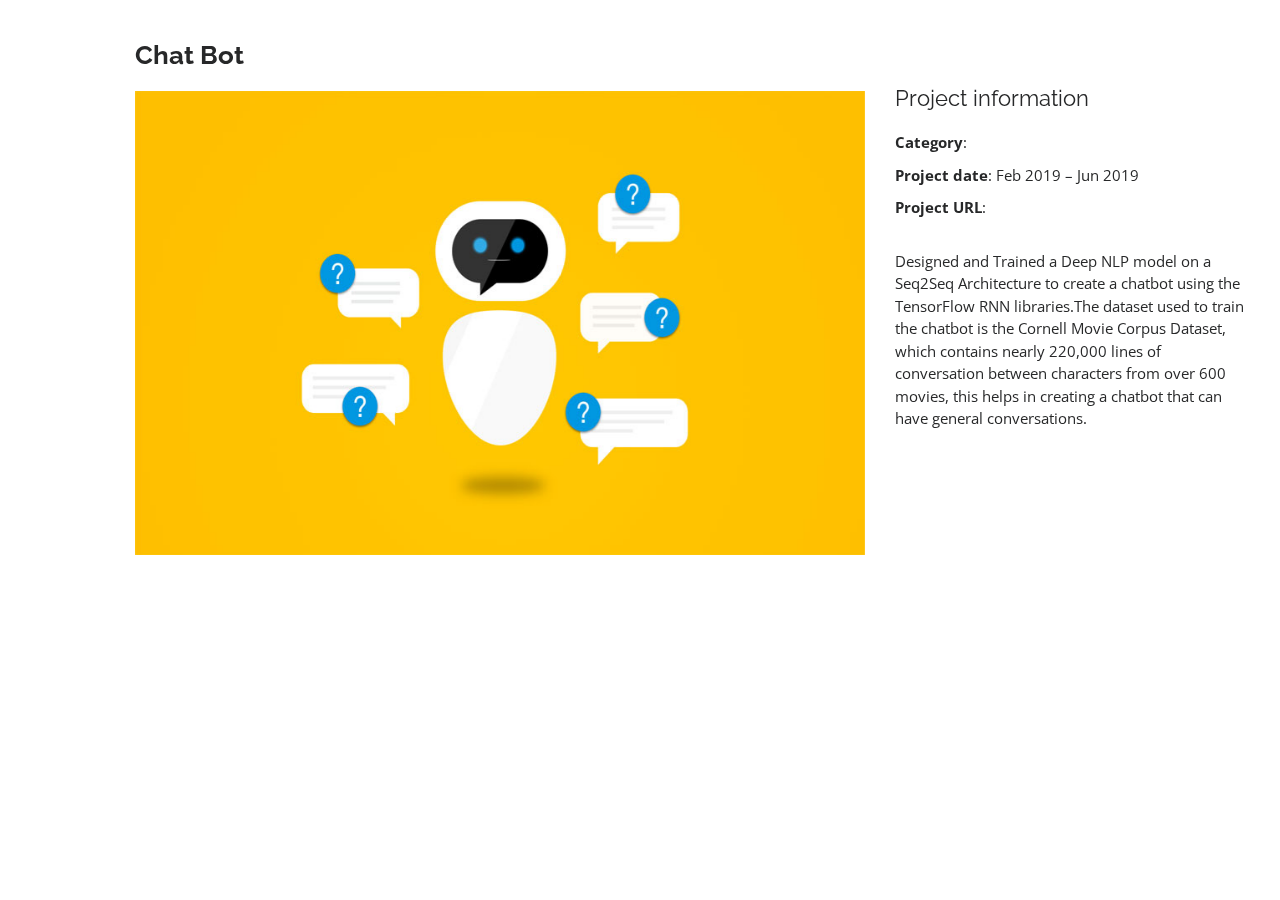
==== commit 0685e710: "pictures added" ====
--- a/Chat Bot.html
+++ b/Chat Bot.html
@@ -48,9 +48,7 @@
           <div class="col-lg-8">
             <h2 class="portfolio-title">Chat Bot</h2>
             <div class="owl-carousel portfolio-details-carousel">
-              <img src="assets/img/portfolio/portfolio-2.jpg" class="img-fluid" alt="">
-              <img src="#" class="img-fluid" alt="">
-              <img src="#" class="img-fluid" alt="">
+              <img src="assets/img/portfolio/chatbot.jpg" class="img-fluid" alt="">
             </div>
           </div>
 
@@ -58,9 +56,8 @@
             <h3>Project information</h3>
             <ul>
               <li><strong>Category</strong>: </li>
-              <li><strong>Client</strong>: </li>
               <li><strong>Project date</strong>: Feb 2019 – Jun 2019</li>
-              <li><strong>Project URL</strong>: <a href="#"></a></li>
+              <li><strong>Project URL</strong>: <a href="https://github.com/yashdubey95/ChatBot"></a></li>
             </ul>
 
             <p>
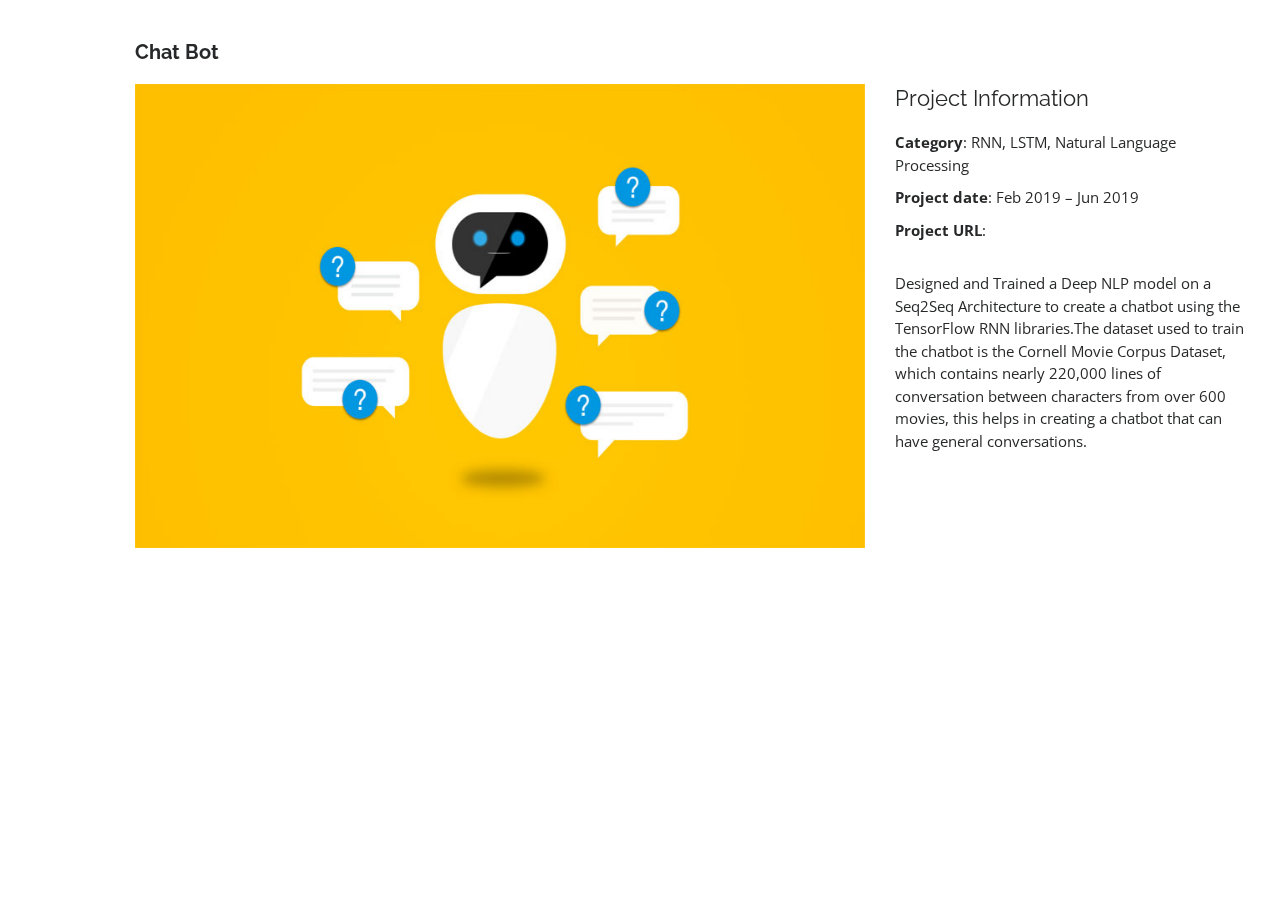
==== commit af202e89: "code updated" ====
--- a/Chat Bot.html
+++ b/Chat Bot.html
@@ -53,9 +53,9 @@
           </div>
 
           <div class="col-lg-4 portfolio-info">
-            <h3>Project information</h3>
+            <h3>Project Information</h3>
             <ul>
-              <li><strong>Category</strong>: </li>
+              <li><strong>Category</strong>: RNN, LSTM, Natural Language Processing</li>
               <li><strong>Project date</strong>: Feb 2019 – Jun 2019</li>
               <li><strong>Project URL</strong>: <a href="https://github.com/yashdubey95/ChatBot"></a></li>
             </ul>
--- a/assets/css/style.css
+++ b/assets/css/style.css
@@ -1052,7 +1052,7 @@
 }
 
 .portfolio-details .portfolio-title {
-  font-size: 26px;
+  font-size: 20px;
   font-weight: 700;
   margin-bottom: 20px;
 }
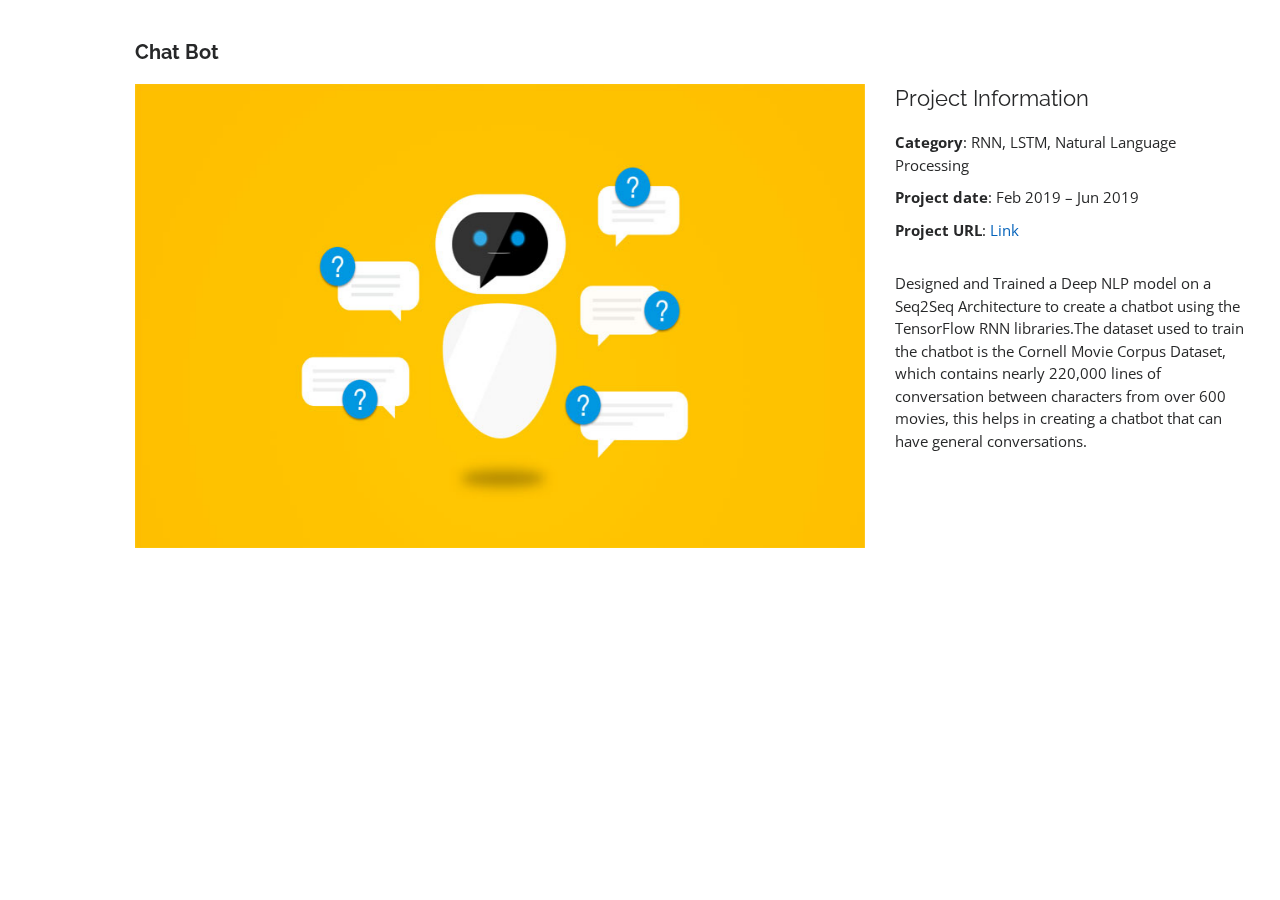
==== commit 1971ed26: "code updated" ====
--- a/Chat Bot.html
+++ b/Chat Bot.html
@@ -57,7 +57,7 @@
             <ul>
               <li><strong>Category</strong>: RNN, LSTM, Natural Language Processing</li>
               <li><strong>Project date</strong>: Feb 2019 – Jun 2019</li>
-              <li><strong>Project URL</strong>: <a href="https://github.com/yashdubey95/ChatBot"></a></li>
+              <li><strong>Project URL</strong>: <a href="https://github.com/yashdubey95/ChatBot">Link</a></li>
             </ul>
 
             <p>
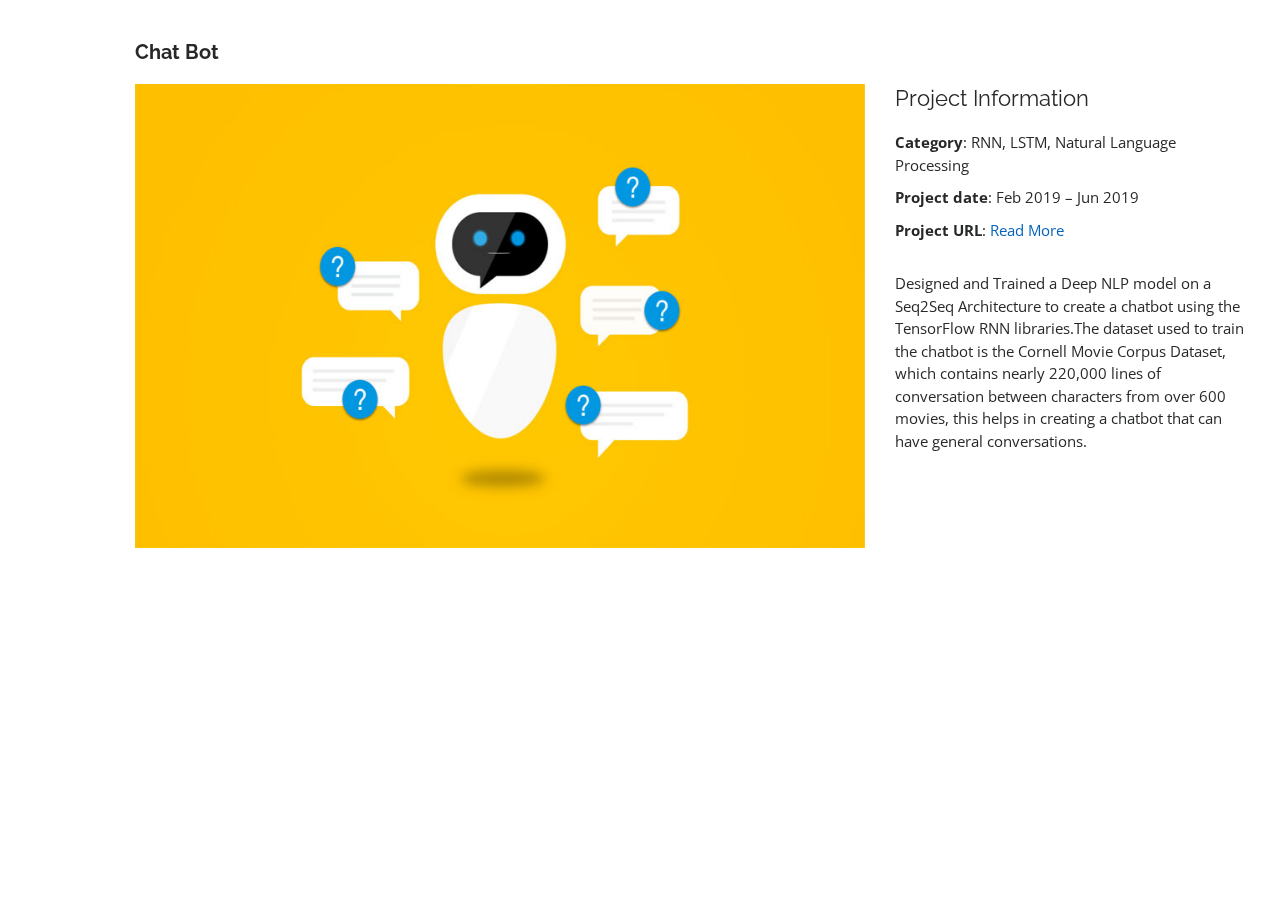
==== commit 2954b6a3: "links added" ====
--- a/Chat Bot.html
+++ b/Chat Bot.html
@@ -57,7 +57,7 @@
             <ul>
               <li><strong>Category</strong>: RNN, LSTM, Natural Language Processing</li>
               <li><strong>Project date</strong>: Feb 2019 – Jun 2019</li>
-              <li><strong>Project URL</strong>: <a href="https://github.com/yashdubey95/ChatBot">Link</a></li>
+              <li><strong>Project URL</strong>: <a href="https://github.com/yashdubey95/ChatBot">Read More</a></li>
             </ul>
 
             <p>
